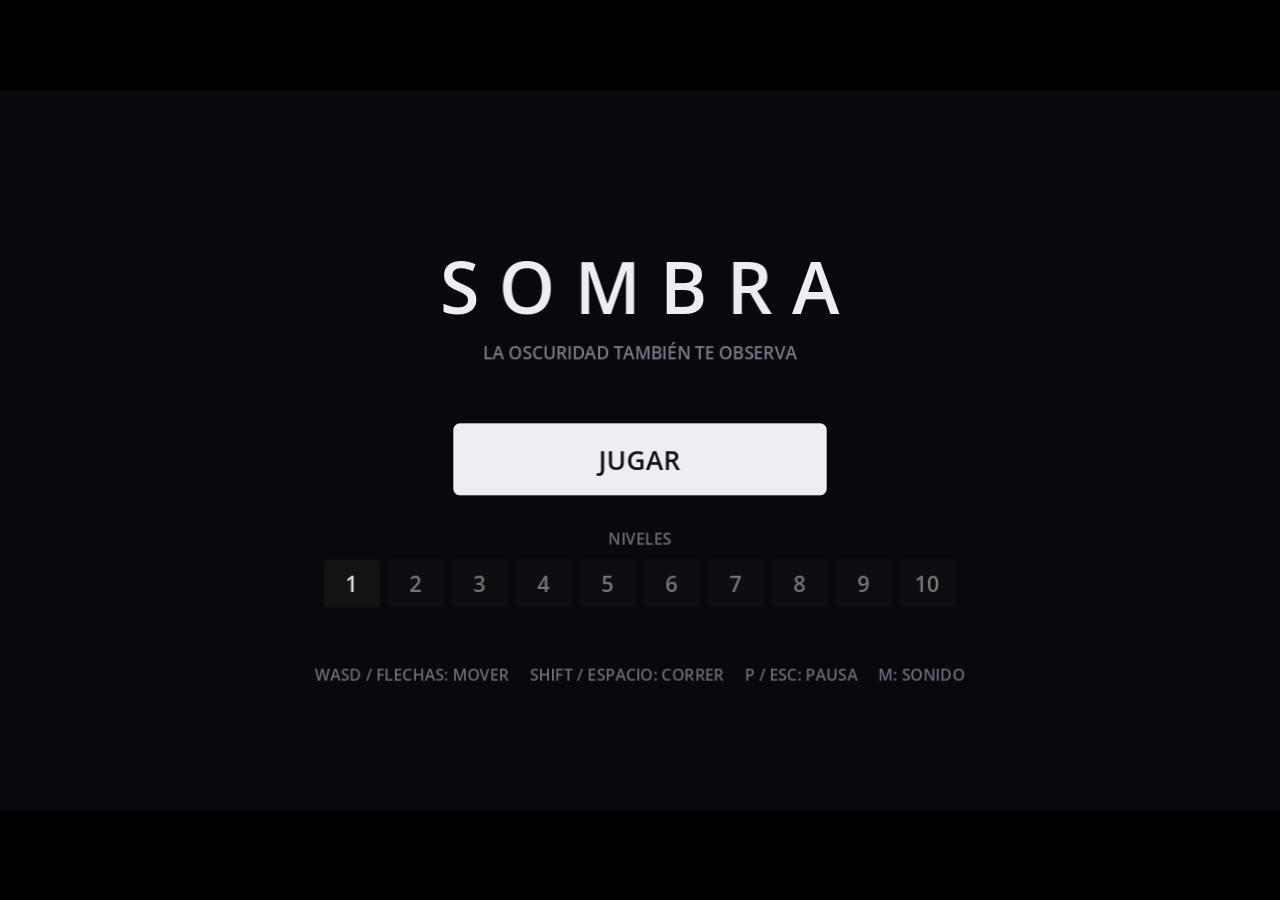
==== juego/SOMBRA.html @ 31644e43 "primera version" ====
<!DOCTYPE html>
<html lang="en">
	<head>
		<meta charset="utf-8">
		<meta name="viewport" content="width=device-width, user-scalable=no, initial-scale=1.0">
		<title>SOMBRA</title>
		<style>
html, body, #canvas {
	margin: 0;
	padding: 0;
	border: 0;
}

body {
	color: white;
	background-color: black;
	overflow: hidden;
	touch-action: none;
}

#canvas {
	display: block;
}

#canvas:focus {
	outline: none;
}

#status, #status-splash, #status-progress {
	position: absolute;
	left: 0;
	right: 0;
}

#status, #status-splash {
	top: 0;
	bottom: 0;
}

#status {
	background-color: #242424;
	display: flex;
	flex-direction: column;
	justify-content: center;
	align-items: center;
	visibility: hidden;
}

#status-splash {
	max-height: 100%;
	max-width: 100%;
	margin: auto;
}

#status-splash.show-image--false {
	display: none;
}

#status-splash.fullsize--true {
	height: 100%;
	width: 100%;
	object-fit: contain;
}

#status-splash.use-filter--false {
	image-rendering: pixelated;
}

#status-progress, #status-notice {
	display: none;
}

#status-progress {
	bottom: 10%;
	width: 50%;
	margin: 0 auto;
}

#status-notice {
	background-color: #5b3943;
	border-radius: 0.5rem;
	border: 1px solid #9b3943;
	color: #e0e0e0;
	font-family: 'Noto Sans', 'Droid Sans', Arial, sans-serif;
	line-height: 1.3;
	margin: 0 2rem;
	overflow: hidden;
	padding: 1rem;
	text-align: center;
	z-index: 1;
}
		</style>

	</head>
	<body>
		<canvas id="canvas">
			Your browser does not support the canvas tag.
		</canvas>

		<noscript>
			Your browser does not support JavaScript.
		</noscript>

		<div id="status">
			<img id="status-splash" class="show-image--true fullsize--true use-filter--true" src="SOMBRA.png" alt="">
			<progress id="status-progress"></progress>
			<div id="status-notice"></div>
		</div>

		<script src="SOMBRA.js"></script>
		<script>
const GODOT_CONFIG = {"args":[],"canvasResizePolicy":2,"emscriptenPoolSize":8,"ensureCrossOriginIsolationHeaders":true,"executable":"SOMBRA","experimentalVK":false,"fileSizes":{"SOMBRA.pck":36616,"SOMBRA.wasm":37695054},"focusCanvas":true,"gdextensionLibs":[],"godotPoolSize":4};
const GODOT_THREADS_ENABLED = false;
const engine = new Engine(GODOT_CONFIG);

(function () {
	const statusOverlay = document.getElementById('status');
	const statusProgress = document.getElementById('status-progress');
	const statusNotice = document.getElementById('status-notice');

	let initializing = true;
	let statusMode = '';

	function setStatusMode(mode) {
		if (statusMode === mode || !initializing) {
			return;
		}
		if (mode === 'hidden') {
			statusOverlay.remove();
			initializing = false;
			return;
		}
		statusOverlay.style.visibility = 'visible';
		statusProgress.style.display = mode === 'progress' ? 'block' : 'none';
		statusNotice.style.display = mode === 'notice' ? 'block' : 'none';
		statusMode = mode;
	}

	function setStatusNotice(text) {
		while (statusNotice.lastChild) {
			statusNotice.removeChild(statusNotice.lastChild);
		}
		const lines = text.split('\n');
		lines.forEach((line) => {
			statusNotice.appendChild(document.createTextNode(line));
			statusNotice.appendChild(document.createElement('br'));
		});
	}

	function displayFailureNotice(err) {
		console.error(err);
		if (err instanceof Error) {
			setStatusNotice(err.message);
		} else if (typeof err === 'string') {
			setStatusNotice(err);
		} else {
			setStatusNotice('An unknown error occurred.');
		}
		setStatusMode('notice');
		initializing = false;
	}

	const missing = Engine.getMissingFeatures({
		threads: GODOT_THREADS_ENABLED,
	});

	if (missing.length !== 0) {
		if (GODOT_CONFIG['serviceWorker'] && GODOT_CONFIG['ensureCrossOriginIsolationHeaders'] && 'serviceWorker' in navigator) {
			let serviceWorkerRegistrationPromise;
			try {
				serviceWorkerRegistrationPromise = navigator.serviceWorker.getRegistration();
			} catch (err) {
				serviceWorkerRegistrationPromise = Promise.reject(new Error('Service worker registration failed.'));
			}
			// There's a chance that installing the service worker would fix the issue
			Promise.race([
				serviceWorkerRegistrationPromise.then((registration) => {
					if (registration != null) {
						return Promise.reject(new Error('Service worker already exists.'));
					}
					return registration;
				}).then(() => engine.installServiceWorker()),
				// For some reason, `getRegistration()` can stall
				new Promise((resolve) => {
					setTimeout(() => resolve(), 2000);
				}),
			]).then(() => {
				// Reload if there was no error.
				window.location.reload();
			}).catch((err) => {
				console.error('Error while registering service worker:', err);
			});
		} else {
			// Display the message as usual
			const missingMsg = 'Error\nThe following features required to run Godot projects on the Web are missing:\n';
			displayFailureNotice(missingMsg + missing.join('\n'));
		}
	} else {
		setStatusMode('progress');
		engine.startGame({
			'onProgress': function (current, total) {
				if (current > 0 && total > 0) {
					statusProgress.value = current;
					statusProgress.max = total;
				} else {
					statusProgress.removeAttribute('value');
					statusProgress.removeAttribute('max');
				}
			},
		}).then(() => {
			setStatusMode('hidden');
		}, displayFailureNotice);
	}
}());
		</script>
	</body>
</html>
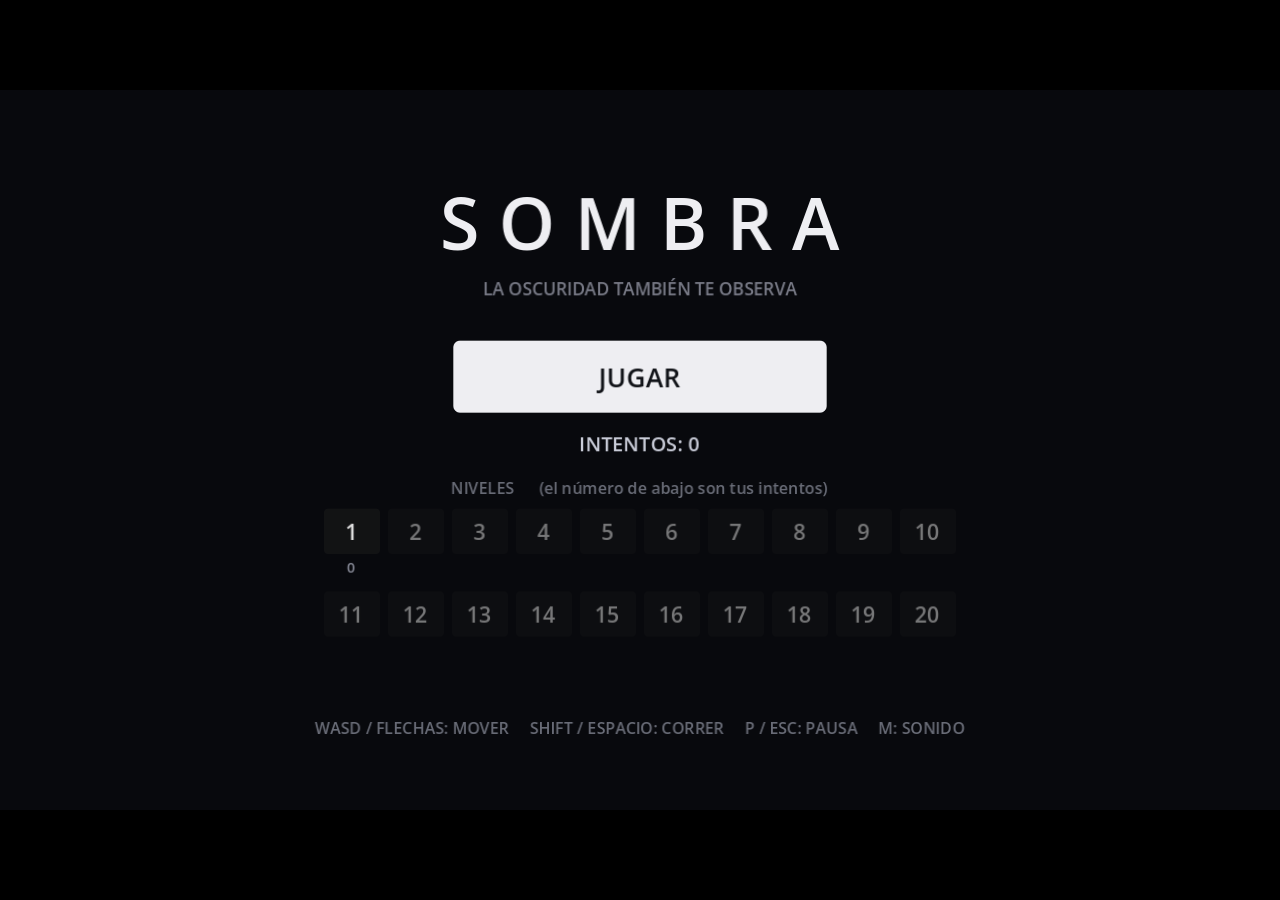
==== commit 4ab7551d: "nivel 11 al 20" ====
--- a/juego/SOMBRA.html
+++ b/juego/SOMBRA.html
@@ -109,7 +109,7 @@
 
 		<script src="SOMBRA.js"></script>
 		<script>
-const GODOT_CONFIG = {"args":[],"canvasResizePolicy":2,"emscriptenPoolSize":8,"ensureCrossOriginIsolationHeaders":true,"executable":"SOMBRA","experimentalVK":false,"fileSizes":{"SOMBRA.pck":36616,"SOMBRA.wasm":37695054},"focusCanvas":true,"gdextensionLibs":[],"godotPoolSize":4};
+const GODOT_CONFIG = {"args":[],"canvasResizePolicy":2,"emscriptenPoolSize":8,"ensureCrossOriginIsolationHeaders":true,"executable":"SOMBRA","experimentalVK":false,"fileSizes":{"SOMBRA.pck":41496,"SOMBRA.wasm":37695054},"focusCanvas":true,"gdextensionLibs":[],"godotPoolSize":4};
 const GODOT_THREADS_ENABLED = false;
 const engine = new Engine(GODOT_CONFIG);
 
